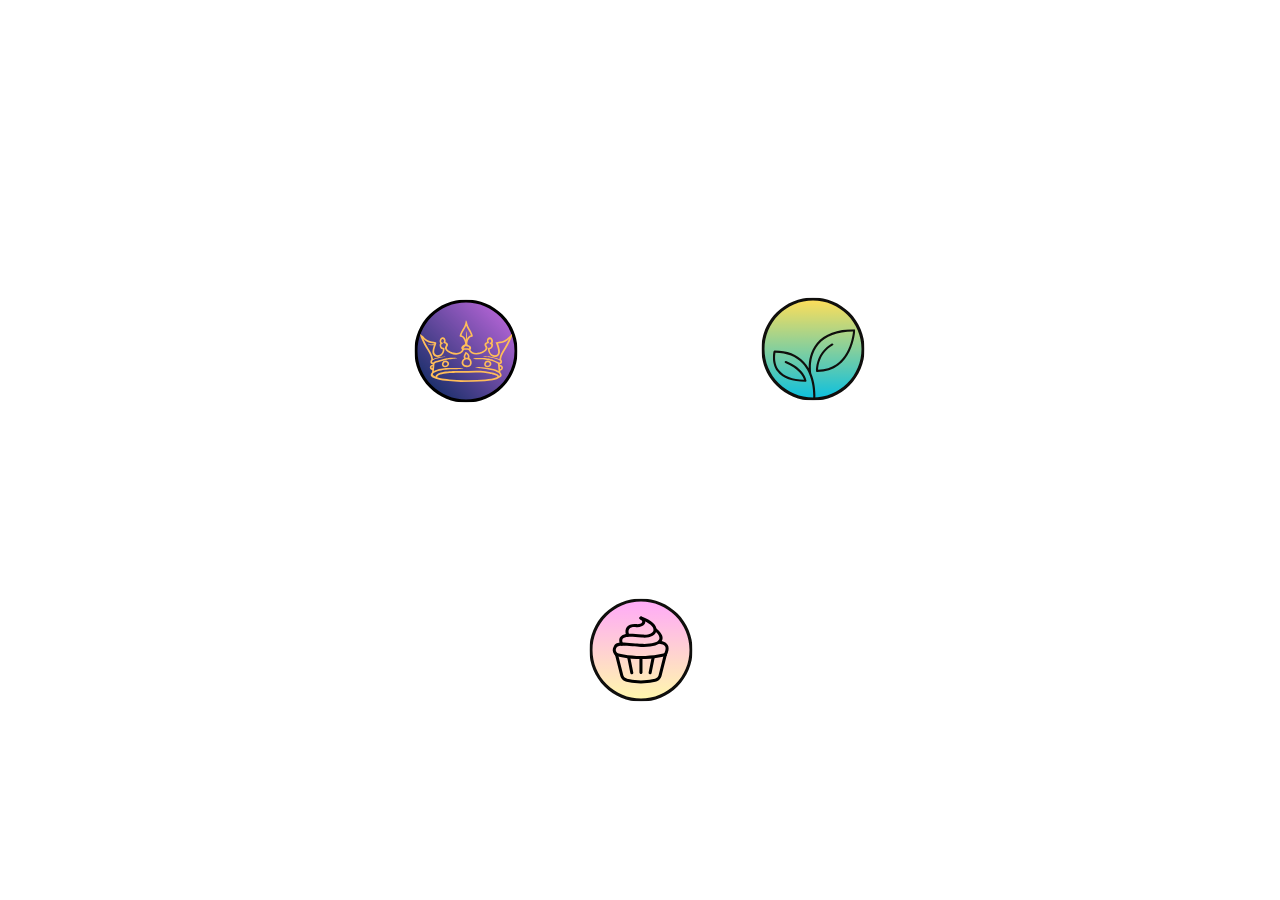
==== home/home.html @ 9b109b05 "first commit" ====
<!DOCTYPE html>
<html lang="en">
<head>
<meta charset="UTF-8">
<meta name="viewport" content="width=device-width, initial-scale=1.0">
<title>Circle Buttons</title>
<link rel="stylesheet" href="home.css">
</head>
<body>

    <div class="bg-container"></div>

<div class="circle-container" id="circleContainer">
    <div class="display-name" id="displayName"></div>
    <div class="circle-btn" data-name="Home" data-color="#FF5733" data-url="../projects/index.html">
        <img src="Sweet.svg" alt="Home"/>
    </div>

    <div class="circle-btn" data-name="Rich" data-color="#000000"  data-url="../about me/about.html">
        <img src="Rich.svg" alt="Rich"/>
    </div>
    <div class="circle-btn" data-name="Three" data-color="#F55733">
        <img src="Untitled design.svg" alt="Button Three"/>
    </div>
    
</div>
<script src="home.js"></script>
</body>
</html>
---- home/home.css ----
body {
    display: flex;

    justify-content: center;
    align-items: center;
    height: 100vh;
    margin: 0;
}

.bg-container {
    position: fixed;
    width: 100%;
    height: 100%;
    background-image: url('Untitled\ design\(1\).svg');
    background-repeat: no-repeat;
    background-size: cover;
    background-position: center center;
    z-index: -1;  /* Keep it behind the content */
}

.circle-container {
    position: relative;
    width: 200px;
    height: 200px;
}

.circle-btn {
    position: absolute;
    width: 150px;
    height: 150px;
    cursor: pointer;
    opacity: 0; 
    transition: transform 0.3s, opacity 0.3s;
}

.circle-btn img {
    width: 100%;
    height: 100%;
}

.circle-btn.visible {
    opacity: 1;
}

.circle-btn.not-hovered {
    opacity: 0.5;
}

.circle-btn.hovered {
    transform: scale(1.2);
}

.display-name {
    position: absolute;
    top: 50%;
    left: 50%;
    transform: translate(-50%, -50%);
    font-size: 24px;
    font-weight: bold;
    color: black;
    text-align: center;
}
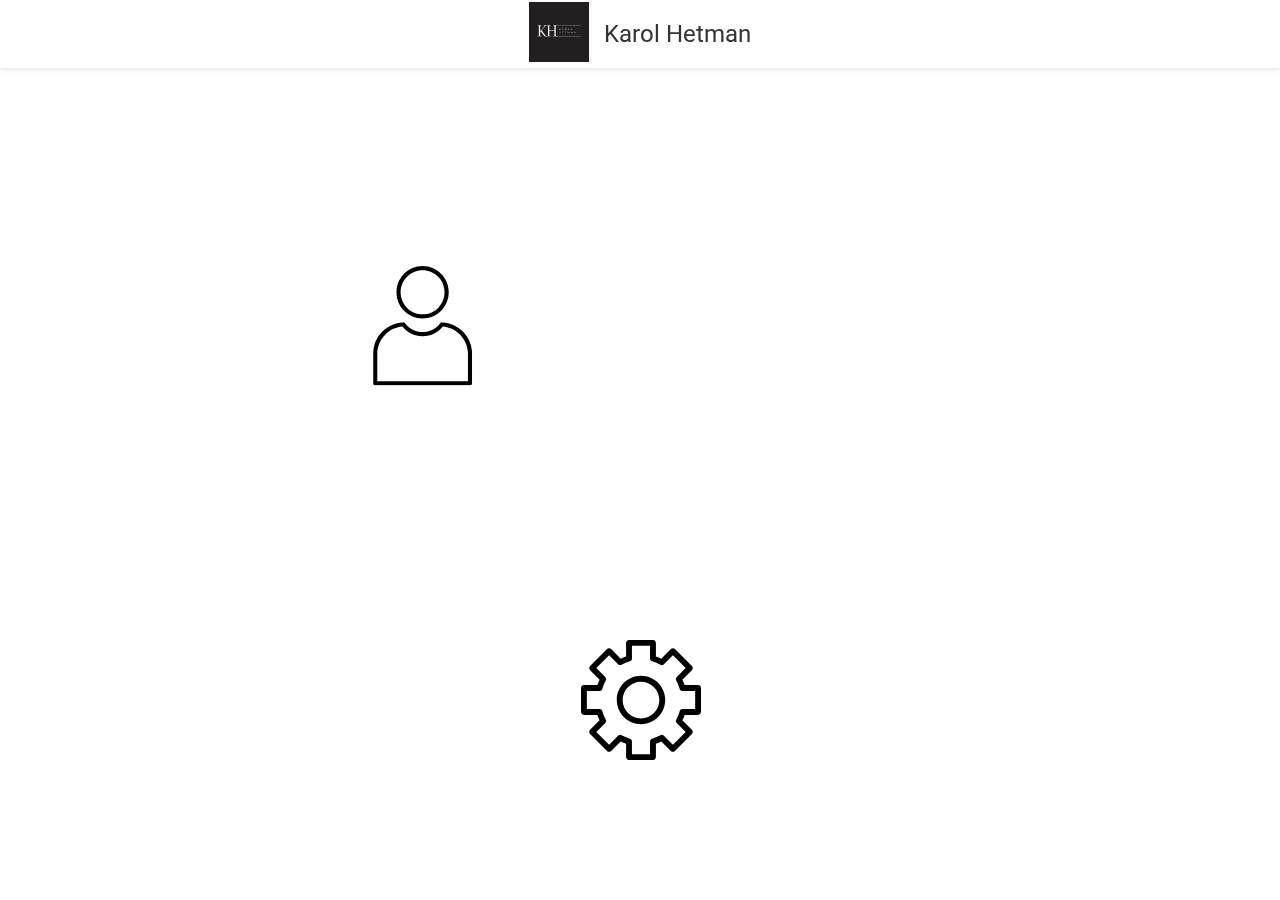
==== commit 44f4b9c7: "new" ====
--- a/home/home.html
+++ b/home/home.html
@@ -1,26 +1,36 @@
 <!DOCTYPE html>
 <html lang="en">
 <head>
+<link href="https://fonts.googleapis.com/css2?family=Roboto:wght@400;700&display=swap" rel="stylesheet">
 <meta charset="UTF-8">
 <meta name="viewport" content="width=device-width, initial-scale=1.0">
 <title>Circle Buttons</title>
 <link rel="stylesheet" href="home.css">
 </head>
 <body>
+    <header class="site-header">
+        <div class="header-inner">
+            <a href="home.html" class="logo-link" title="Home">
+                <img src="Black Modern Laptop Logo(1).svg" alt="Logo" class="logo">
+            </a>
+            <div class="company-name">Karol Hetman</div>
+        </div>
+    </header>
+    
 
     <div class="bg-container"></div>
 
 <div class="circle-container" id="circleContainer">
     <div class="display-name" id="displayName"></div>
-    <div class="circle-btn" data-name="Home" data-color="#FF5733" data-url="../projects/index.html">
-        <img src="Sweet.svg" alt="Home"/>
+    <div class="circle-btn" data-name="Home" data-color="#f2f0a1" data-url="../projects/index.html">
+        <img src="Projects.svg" alt="Home"/>
     </div>
 
-    <div class="circle-btn" data-name="Rich" data-color="#000000"  data-url="../about me/about.html">
-        <img src="Rich.svg" alt="Rich"/>
+    <div class="circle-btn" data-name="Rich" data-color="#d3f3ff"  data-url="../about me/about.html">
+        <img src="me.svg" alt="Rich"/>
     </div>
-    <div class="circle-btn" data-name="Three" data-color="#F55733">
-        <img src="Untitled design.svg" alt="Button Three"/>
+    <div class="circle-btn" data-name="Three" data-color="#bfe9ce">
+        <img src="Contact.svg" alt="Button Three"/>
     </div>
     
 </div>
--- a/home/home.css
+++ b/home/home.css
@@ -1,6 +1,8 @@
 body {
     display: flex;
-
+    
+    font-family: 'Roboto', sans-serif;
+    
     justify-content: center;
     align-items: center;
     height: 100vh;
@@ -8,10 +10,10 @@
 }
 
 .bg-container {
+    transition: background-color 1s ease;
     position: fixed;
     width: 100%;
     height: 100%;
-    background-image: url('Untitled\ design\(1\).svg');
     background-repeat: no-repeat;
     background-size: cover;
     background-position: center center;
@@ -25,9 +27,10 @@
 }
 
 .circle-btn {
+    color: #FFF;
     position: absolute;
-    width: 150px;
-    height: 150px;
+    width: 300px;
+    height: 300px;
     cursor: pointer;
     opacity: 0; 
     transition: transform 0.3s, opacity 0.3s;
@@ -60,3 +63,31 @@
     color: black;
     text-align: center;
 }
+
+.site-header {
+    background-color: #FFF;
+    width: 100%;
+    box-shadow: 0 2px 4px rgba(0, 0, 0, 0.1);
+    position: fixed;
+    top: 0;
+    z-index: 1;
+}
+
+.header-inner {
+    display: flex;
+    justify-content: center;
+    align-items: center;
+    padding: 2px;
+}
+
+.logo {
+    height: 60px; /* Adjust as needed */
+    margin-right: 15px;
+}
+
+.company-name {
+    font-size: 24px; /* Adjust as needed */
+    color: #333; /* Modern websites often use dark gray instead of pure black */
+}
+
+
